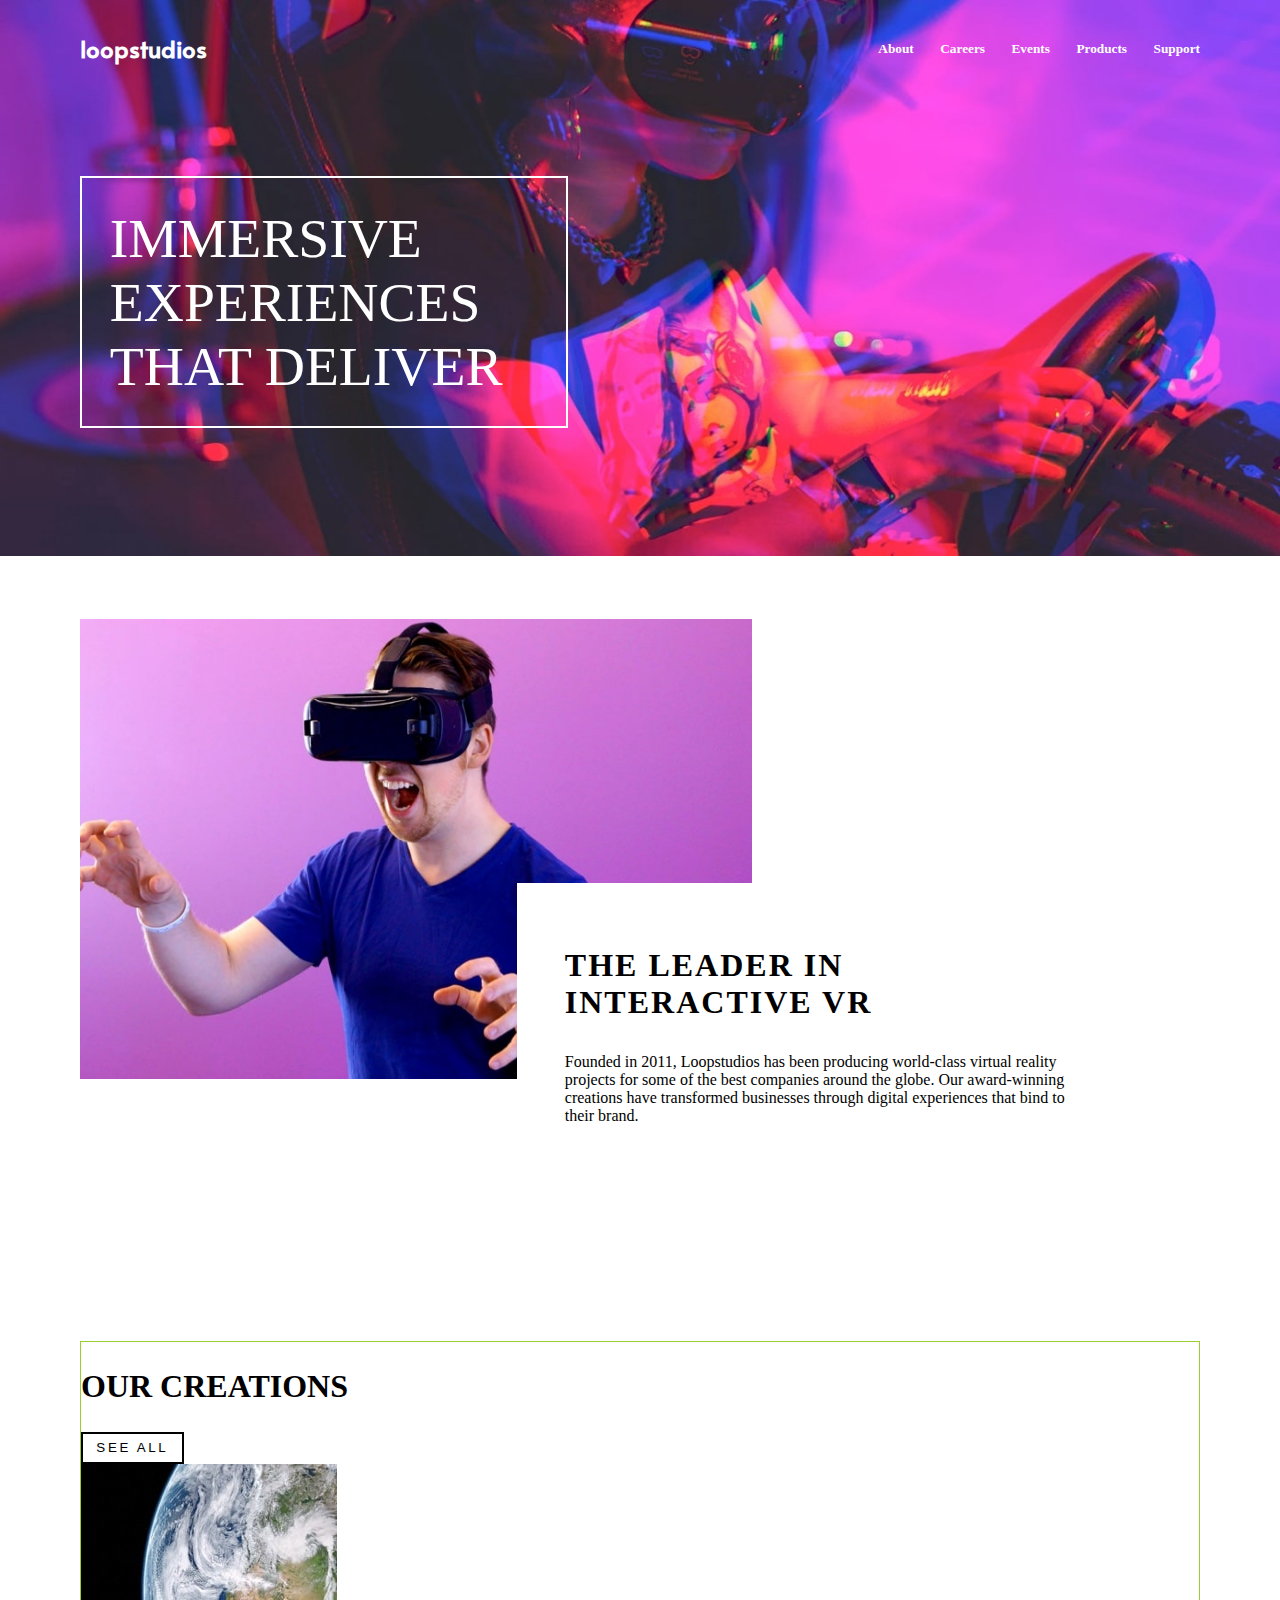
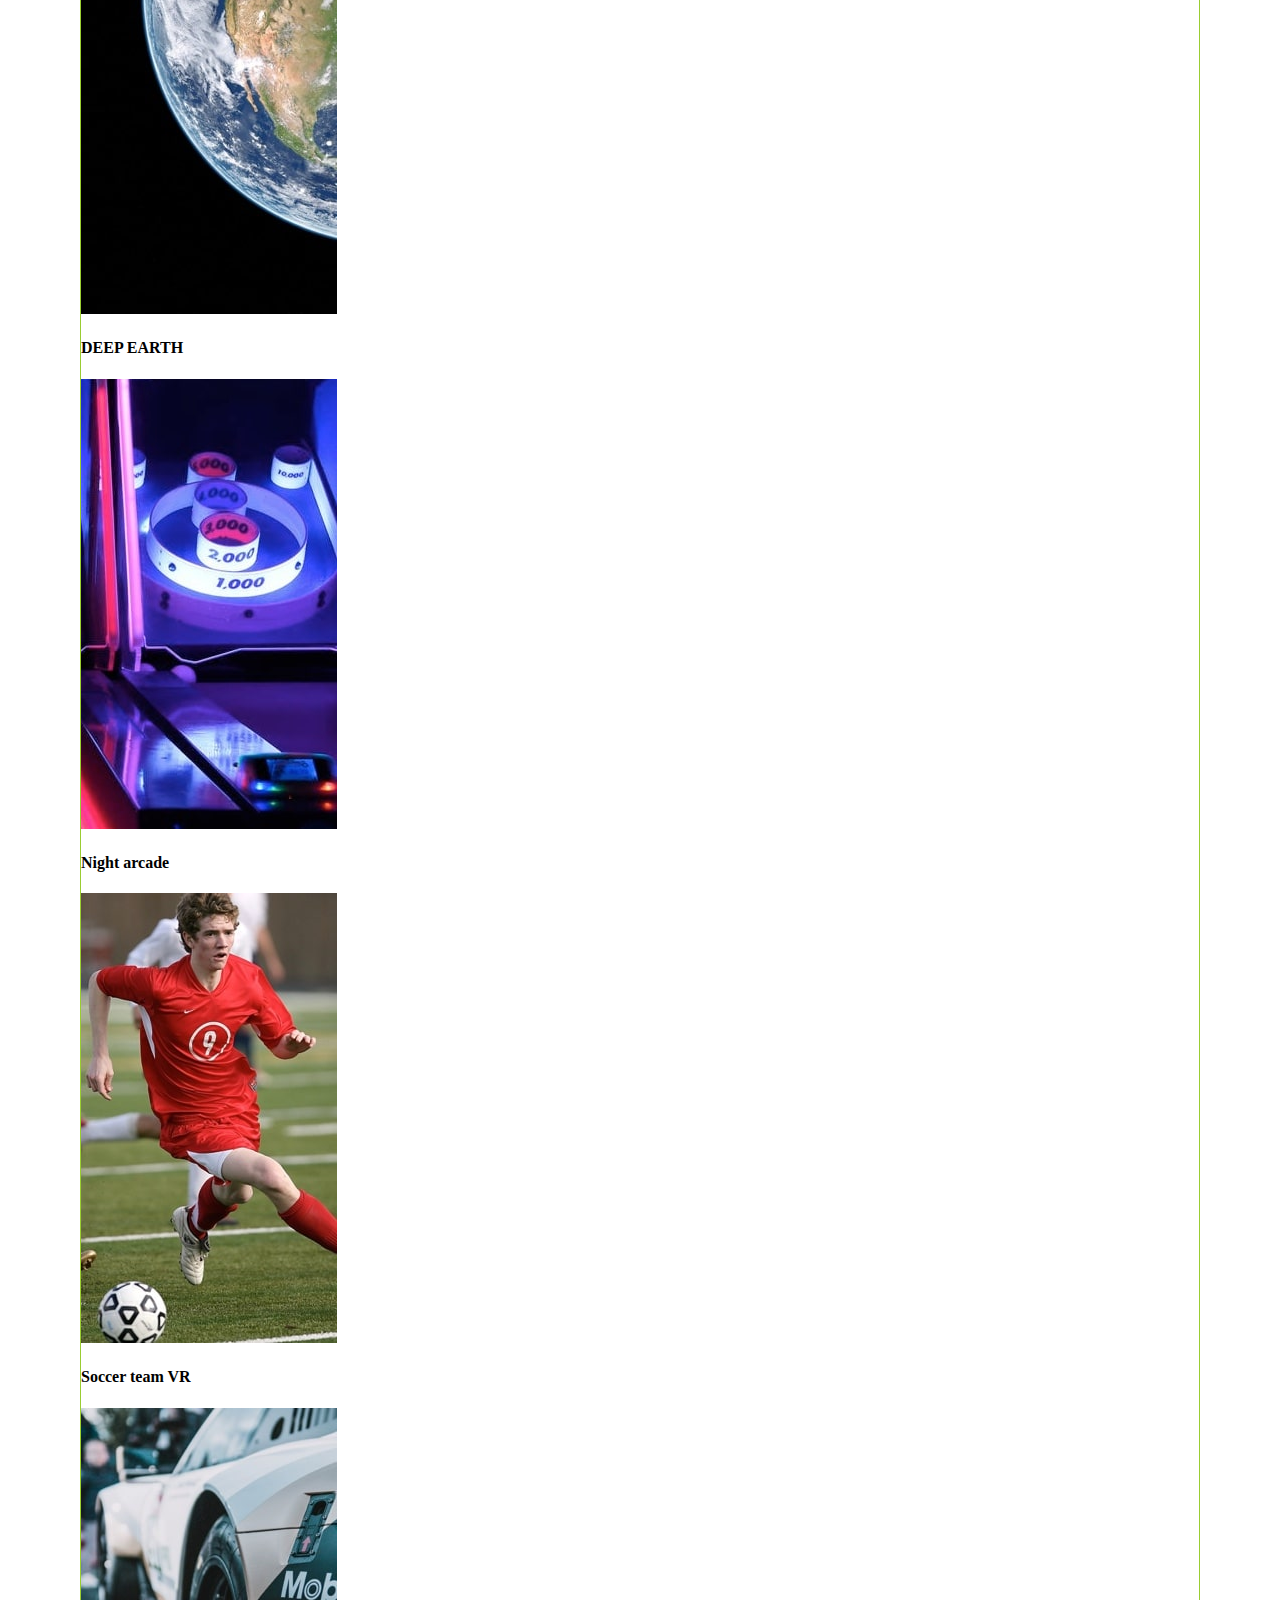
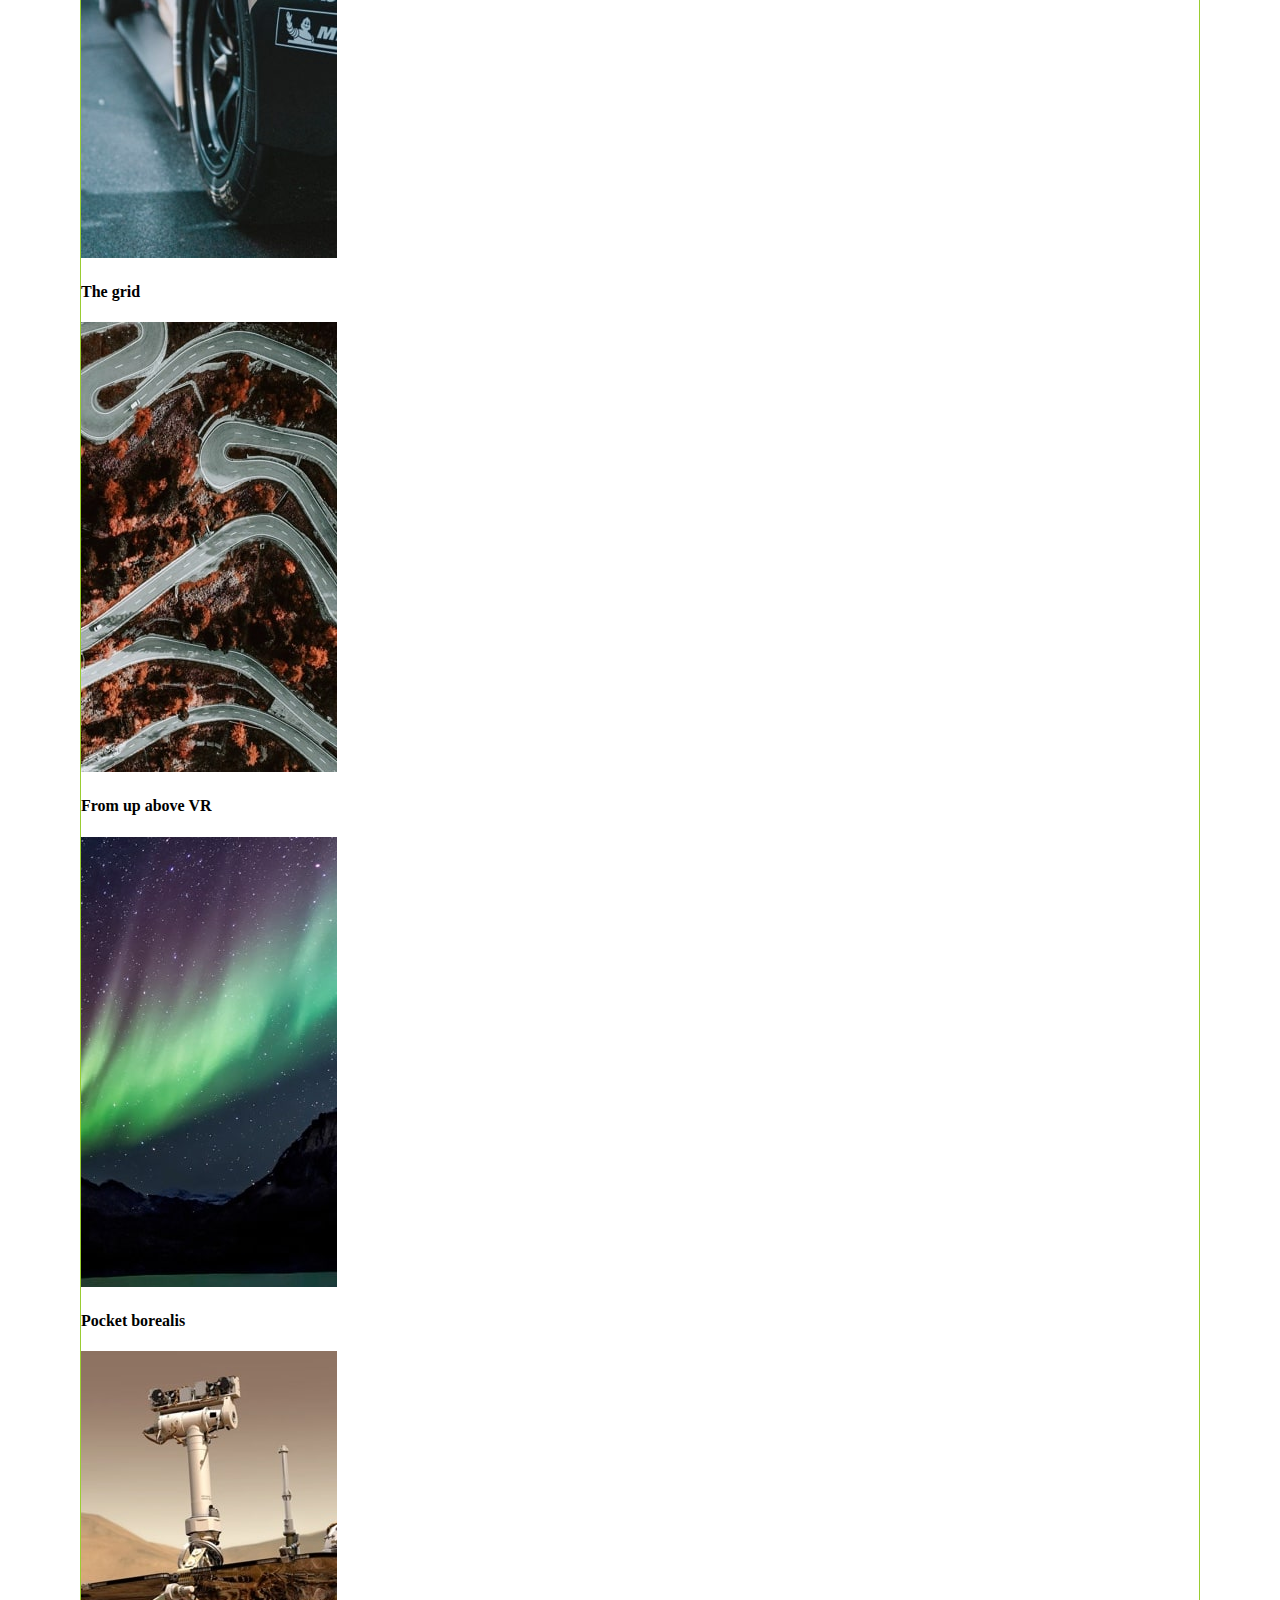
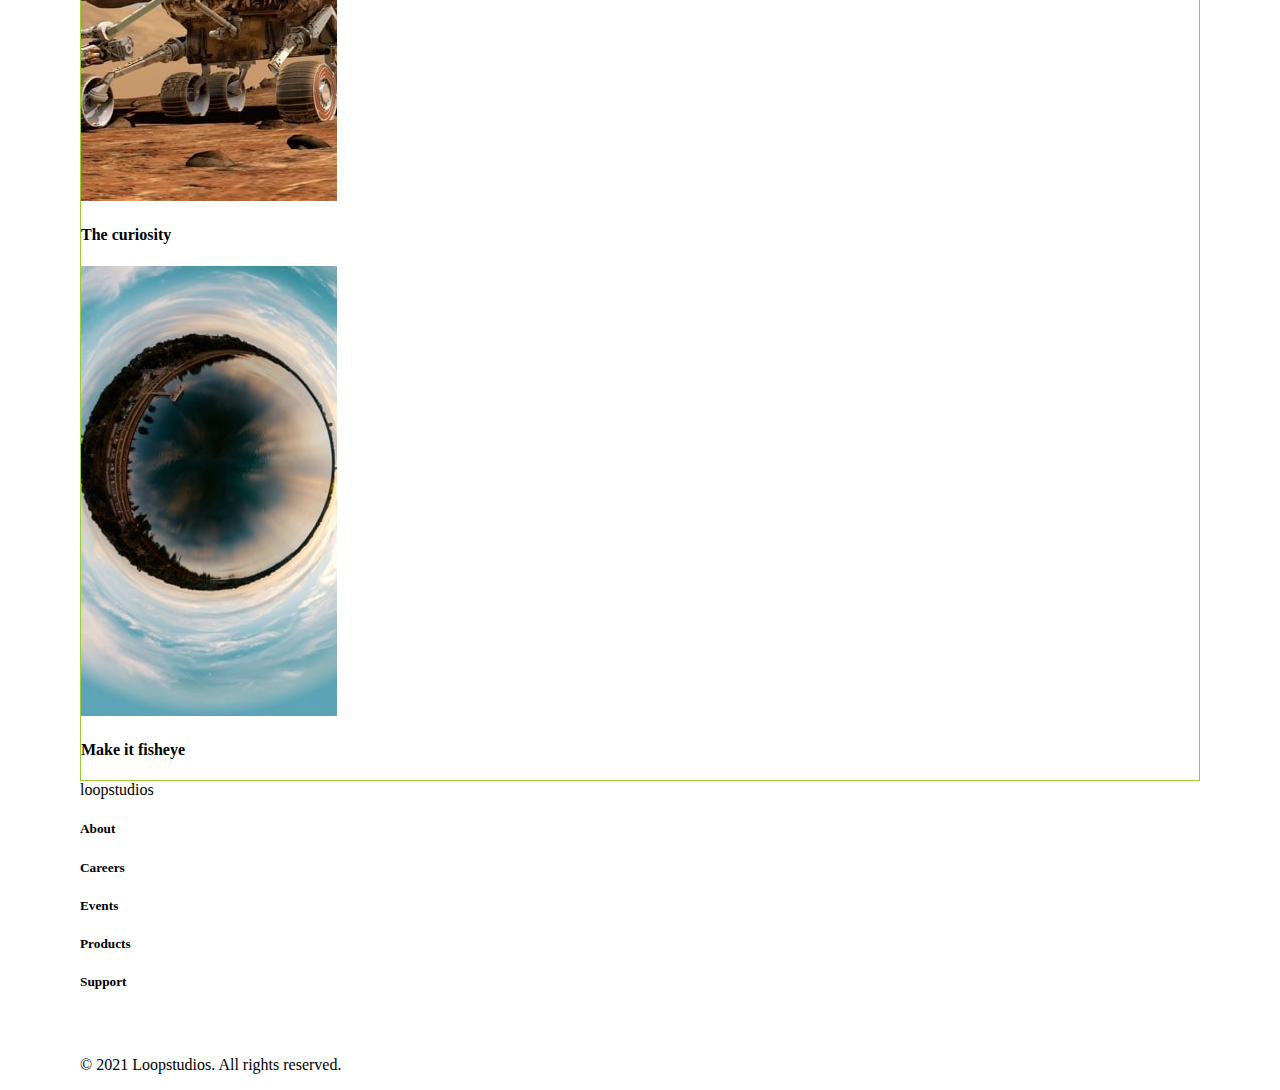
==== D-2/index.html @ 558ff018 "D-2 1.5h" ====
<!DOCTYPE html>
<html lang="en">
  <head>
    <meta charset="utf-8">
    <meta name="viewport" content="width=device-width, initial-scale=1.0">
    <link rel="icon" type="image/png" sizes="32x32" href="./images/favicon-32x32.png">
    <link rel="stylesheet" href="./css/style.css">
    <title>landing page</title>
  </head>
  <body>
    <header>
      <img class="img-0">
      <nav>
        <h2>loopstudios</h2>
        <div>
          <h5>About</h5>
          <h5>Careers</h5>
          <h5>Events</h5>
          <h5>Products</h5>
          <h5>Support</h5>
        </div>
        <button><svg xmlns="http://www.w3.org/2000/svg" class="h-6 w-6" fill="none" viewBox="0 0 24 24" stroke="currentColor">
          <path stroke-linecap="round" stroke-linejoin="round" stroke-width="2" d="M4 6h16M4 10h16M4 14h16M4 18h16" />
        </svg></button>
      </nav>
      <div class="square">IMMERSIVE EXPERIENCES THAT DELIVER</div>
    </header>
    <article>
      <div class="intro">
        <img>
        <div>
          <h3>THE LEADER IN INTERACTIVE VR</h3>
          <p>Founded in 2011, Loopstudios has been producing world-class virtual reality projects for some of the best companies around the globe. Our award-winning creations have transformed businesses through digital experiences that bind to their brand.</p>
        </div>
      </div>
      <div class="unit">
        <h2>OUR CREATIONS</h2>
        <button>SEE ALL</button>
        <div>
          <img class="img-1">
          <h4>DEEP EARTH</h4>
        </div>
        <div>
          <img class="img-2">
          <h4>Night arcade</h4>
        </div>
        <div>
          <img class="img-3">
          <h4>Soccer team VR</h4>
        </div>
        <div>
          <img class="img-4">
          <h4>The grid</h4>
        </div>
        <div>
          <img class="img-5">
          <h4>From up above VR</h4>
        </div>
        <div>
          <img class="img-6">
          <h4>Pocket borealis</h4>
        </div>
        <div>
          <img class="img-7">
          <h4>The curiosity</h4>
        </div>
        <div>
          <img class="img-8">
          <h4>Make it fisheye</h4>
        </div>
      </div>
    </section>
    <footer>
      <div>
        loopstudios
        <h5>About</h5>
        <h5>Careers</h5>
        <h5>Events</h5>
        <h5>Products</h5>
        <h5>Support</h5>
      </div>
      <div>
        <div>
          <img src="./images/icon-facebook.svg" alt="">
          <img src="./images/icon-twitter.svg" alt="">
          <img src="./images/icon-pinterest.svg" alt="">
          <img src="./images/icon-instagram.svg" alt="">
        </div>
        <p>© 2021 Loopstudios. All rights reserved.</p>
      </div>
    </footer>
  </body>
</html>
---- D-2/css/style.css ----
@import url("https://fonts.googleapis.com/css2?family=Alata&display=swap");
@import url("https://fonts.googleapis.com/css2?family=Josefin+Sans:wght@300&display=swap");
body {
  margin: 0;
}

header {
  color: white;
  font-family: "Josefin+Sans";
  padding: 2em 5em 0 5em;
}
@media (max-width: 375px) {
  header {
    padding: 1em;
  }
}
header .img-0 {
  content: url(../images/desktop/image-hero.jpg);
  position: absolute;
  top: 0;
  left: 0;
  z-index: -10;
  width: 100%;
  height: calc(300px + 20vw);
}
@media (max-width: 375px) {
  header .img-0 {
    content: url(../images/mobile/image-hero.jpg);
  }
}
header nav {
  display: flex;
  justify-content: space-between;
  align-items: center;
}
header nav h2 {
  margin: 0;
  font-family: "Alata";
}
header nav div {
  display: flex;
  padding: 0;
}
@media (max-width: 375px) {
  header nav div {
    visibility: hidden;
  }
}
header nav div h5 {
  margin: 0;
  margin-left: 2em;
}
header nav button {
  visibility: hidden;
  border: none;
  background: none;
  color: white;
  position: absolute;
  right: 80px;
  top: 35px;
}
@media (max-width: 375px) {
  header nav button {
    visibility: visible;
    right: 20px;
    top: 20px;
  }
}
header nav button svg {
  height: 30px;
  width: 30px;
}
header .square {
  border: white 2px solid;
  width: calc(300px + 10vw);
  font-size: calc(30px + 2vw);
  padding: 0.5em;
  margin: 2em 0;
}
@media (max-width: 375px) {
  header .square {
    width: 87%;
  }
}

article {
  padding: 5em;
  padding-bottom: 0;
}
article .intro img {
  content: url(../images/desktop/image-interactive.jpg);
  width: 60%;
  max-width: 800px;
}
article .intro div {
  position: relative;
  width: 45%;
  min-width: 300px;
  word-break: keep-all;
  top: -200px;
  left: 39%;
  padding: 2em 3em 0 3em;
  background: white;
}
article .intro div h3 {
  font-size: 2em;
  letter-spacing: 2px;
}
article .intro div p {
  font-size: 1em;
  margin-top: 0;
}
article .unit {
  border: yellowgreen 1px solid;
}
article .unit h2 {
  font-size: 2em;
}
article .unit button {
  border: black solid 2px;
  background: none;
  padding: 0.5em 1em;
  letter-spacing: 0.2em;
}
article .unit div .img-1 {
  content: url(../images/desktop/image-deep-earth.jpg);
}
article .unit div .img-2 {
  content: url(../images/desktop/image-night-arcade.jpg);
}
article .unit div .img-3 {
  content: url(../images/desktop/image-soccer-team.jpg);
}
article .unit div .img-4 {
  content: url(../images/desktop/image-grid.jpg);
}
article .unit div .img-5 {
  content: url(../images/desktop/image-from-above.jpg);
}
article .unit div .img-6 {
  content: url(../images/desktop/image-pocket-borealis.jpg);
}
article .unit div .img-7 {
  content: url(../images/desktop/image-curiosity.jpg);
}
article .unit div .img-8 {
  content: url(../images/desktop/image-fisheye.jpg);
}

/*# sourceMappingURL=style.css.map */
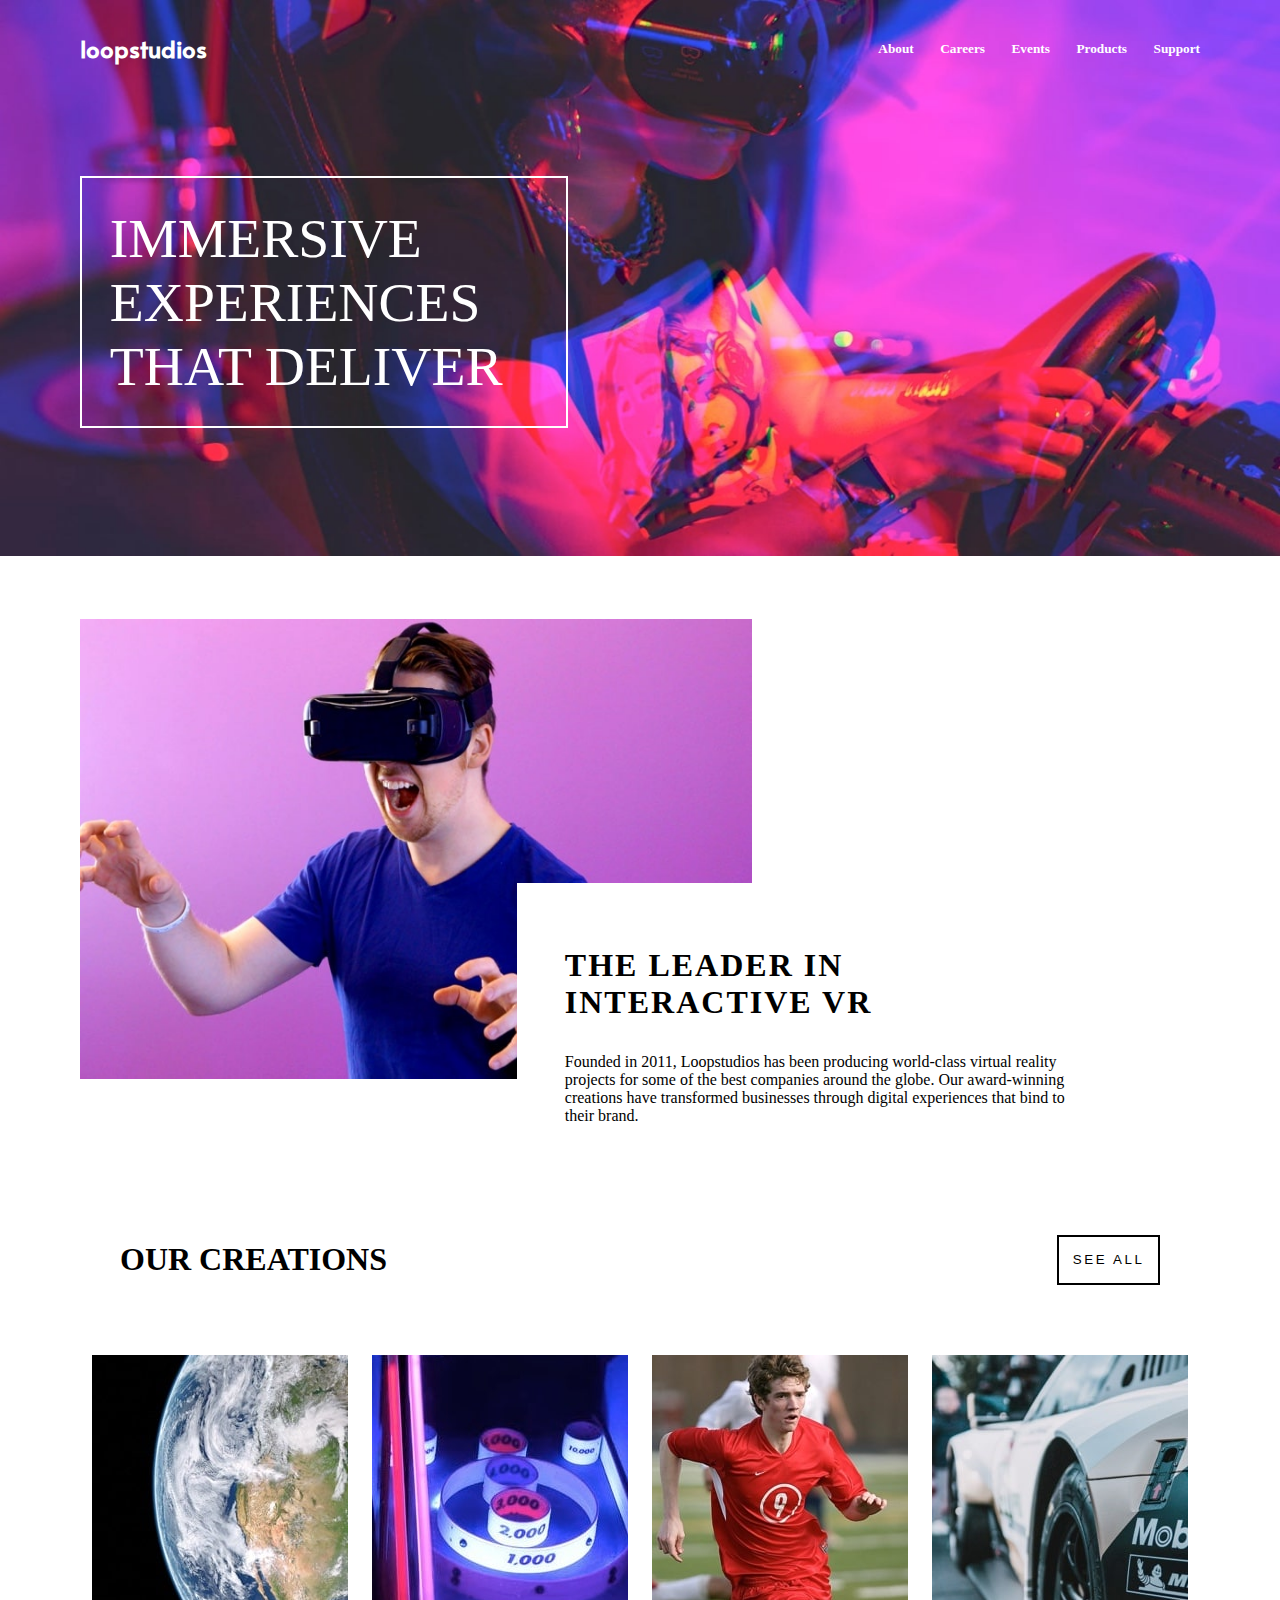
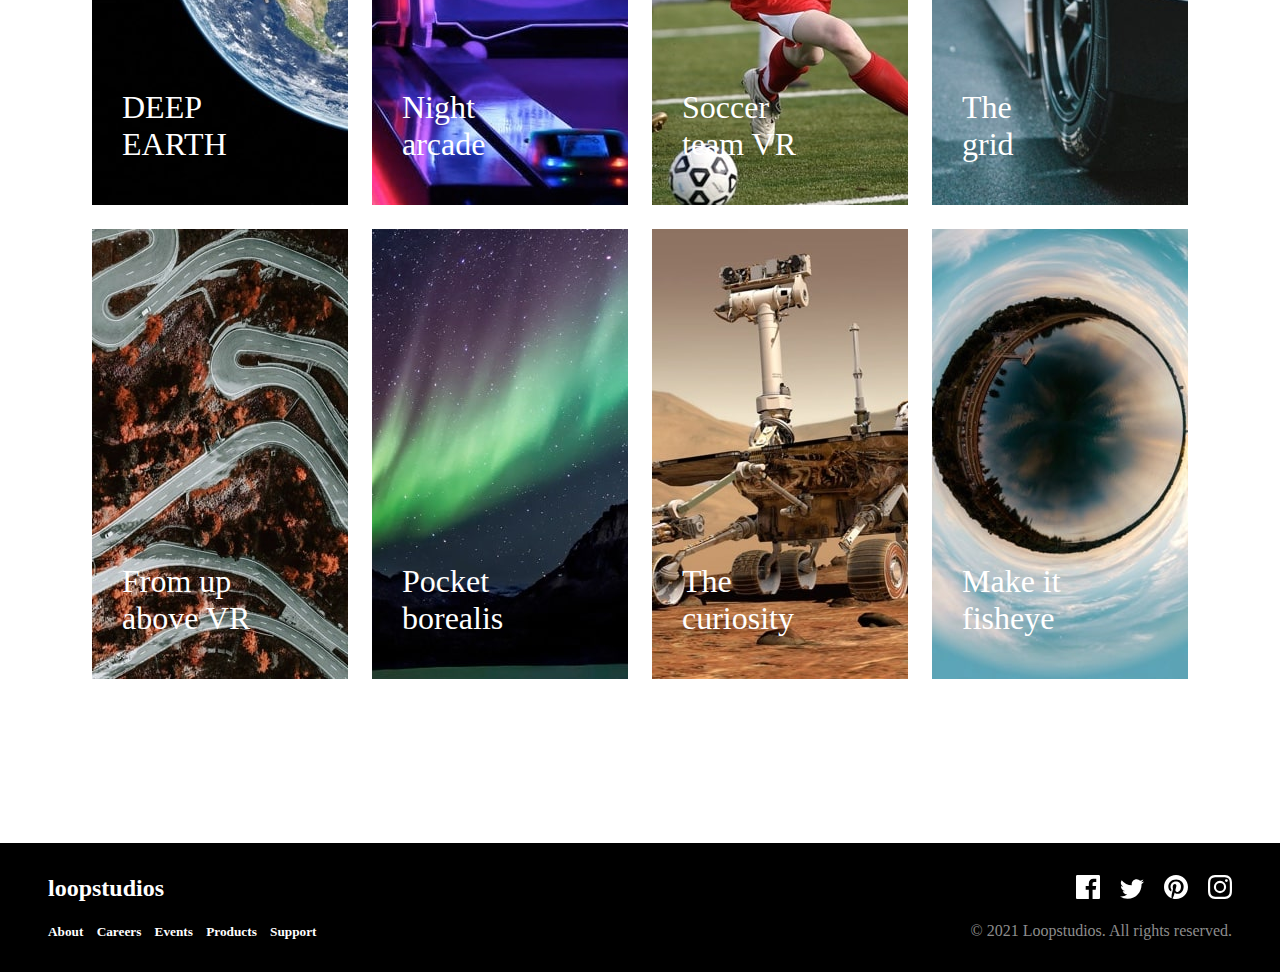
==== commit 03600867: "D-2" ====
--- a/D-2/index.html
+++ b/D-2/index.html
@@ -33,53 +33,61 @@
           <p>Founded in 2011, Loopstudios has been producing world-class virtual reality projects for some of the best companies around the globe. Our award-winning creations have transformed businesses through digital experiences that bind to their brand.</p>
         </div>
       </div>
-      <div class="unit">
-        <h2>OUR CREATIONS</h2>
-        <button>SEE ALL</button>
-        <div>
-          <img class="img-1">
-          <h4>DEEP EARTH</h4>
+      <div class="all_archive">
+        <div class="all_archive_title">
+          <h2>OUR CREATIONS</h2>
+          <button>SEE ALL</button>
         </div>
-        <div>
-          <img class="img-2">
-          <h4>Night arcade</h4>
+        <div class="archive">
+          <div>
+            <img class="img-1">
+            <h4>DEEP EARTH</h4>
+          </div>
+          <div>
+            <img class="img-2">
+            <h4>Night arcade</h4>
+          </div>
+          <div>
+            <img class="img-3">
+            <h4>Soccer team VR</h4>
+          </div>
+          <div class="archive-4">
+            <img class="img-4">
+            <h4>The grid</h4>
+          </div>
         </div>
-        <div>
-          <img class="img-3">
-          <h4>Soccer team VR</h4>
-        </div>
-        <div>
-          <img class="img-4">
-          <h4>The grid</h4>
-        </div>
-        <div>
-          <img class="img-5">
-          <h4>From up above VR</h4>
-        </div>
-        <div>
-          <img class="img-6">
-          <h4>Pocket borealis</h4>
-        </div>
-        <div>
-          <img class="img-7">
-          <h4>The curiosity</h4>
-        </div>
-        <div>
-          <img class="img-8">
-          <h4>Make it fisheye</h4>
+        <div class="archive">
+          <div class="archive-5">
+            <img class="img-5">
+            <h4>From up above VR</h4>
+          </div>
+          <div>
+            <img class="img-6">
+            <h4>Pocket borealis</h4>
+          </div>
+          <div>
+            <img class="img-7">
+            <h4>The curiosity</h4>
+          </div>
+          <div>
+            <img class="img-8">
+            <h4>Make it fisheye</h4>
+          </div>
         </div>
       </div>
-    </section>
+    </article>
     <footer>
-      <div>
-        loopstudios
-        <h5>About</h5>
-        <h5>Careers</h5>
-        <h5>Events</h5>
-        <h5>Products</h5>
-        <h5>Support</h5>
+      <div class="link">
+        <h2>loopstudios</h2>
+        <div>
+          <h5>About</h5>
+          <h5>Careers</h5>
+          <h5>Events</h5>
+          <h5>Products</h5>
+          <h5>Support</h5>
+        </div>
       </div>
-      <div>
+      <div class="icon">
         <div>
           <img src="./images/icon-facebook.svg" alt="">
           <img src="./images/icon-twitter.svg" alt="">
--- a/D-2/css/style.css
+++ b/D-2/css/style.css
@@ -87,10 +87,21 @@
   padding: 5em;
   padding-bottom: 0;
 }
+@media (max-width: 375px) {
+  article {
+    padding: 1em;
+  }
+}
 article .intro img {
   content: url(../images/desktop/image-interactive.jpg);
   width: 60%;
   max-width: 800px;
+}
+@media (max-width: 375px) {
+  article .intro img {
+    content: url(../images/mobile/image-interactive.jpg);
+    width: 100%;
+  }
 }
 article .intro div {
   position: relative;
@@ -102,6 +113,14 @@
   padding: 2em 3em 0 3em;
   background: white;
 }
+@media (max-width: 375px) {
+  article .intro div {
+    position: static;
+    width: 90%;
+    padding: 1em;
+    text-align: center;
+  }
+}
 article .intro div h3 {
   font-size: 2em;
   letter-spacing: 2px;
@@ -110,41 +129,195 @@
   font-size: 1em;
   margin-top: 0;
 }
-article .unit {
-  border: yellowgreen 1px solid;
-}
-article .unit h2 {
+article .all_archive {
+  position: relative;
+  top: -150px;
+}
+@media (max-width: 375px) {
+  article .all_archive {
+    position: static;
+  }
+}
+article .all_archive .all_archive_title {
+  display: flex;
+  justify-content: space-between;
+  margin: 2.5em;
+}
+article .all_archive .all_archive_title h2 {
   font-size: 2em;
 }
-article .unit button {
+article .all_archive .all_archive_title button {
   border: black solid 2px;
   background: none;
   padding: 0.5em 1em;
   letter-spacing: 0.2em;
-}
-article .unit div .img-1 {
+  height: 50px;
+  align-self: center;
+}
+article .all_archive .all_archive_title button:hover {
+  background: black;
+  color: white;
+}
+@media (max-width: 375px) {
+  article .all_archive .all_archive_title button {
+    visibility: hidden;
+    position: absolute;
+  }
+}
+article .all_archive .archive {
+  display: flex;
+  justify-content: space-around;
+}
+@media (max-width: 375px) {
+  article .all_archive .archive {
+    display: flex;
+    flex-flow: column;
+  }
+}
+article .all_archive .archive div:hover h4 {
+  color: black;
+}
+article .all_archive .archive div h4 {
+  position: relative;
+  top: -130px;
+  left: 40px;
+  height: 0;
+  width: 130px;
+  margin: 0;
+  font-size: 2em;
+  font-family: "Josefin+Sans";
+  color: white;
+  font-weight: 300;
+}
+article .all_archive .archive div img {
+  margin: 10px;
+}
+@media (max-width: 375px) {
+  article .all_archive .archive div img {
+    width: 95%;
+  }
+}
+article .all_archive .archive div .img-1 {
   content: url(../images/desktop/image-deep-earth.jpg);
 }
-article .unit div .img-2 {
+@media (max-width: 375px) {
+  article .all_archive .archive div .img-1 {
+    content: url(../images/mobile/image-deep-earth.jpg);
+  }
+}
+article .all_archive .archive div .img-2 {
   content: url(../images/desktop/image-night-arcade.jpg);
 }
-article .unit div .img-3 {
+@media (max-width: 375px) {
+  article .all_archive .archive div .img-2 {
+    content: url(../images/mobile/image-night-arcade.jpg);
+  }
+}
+article .all_archive .archive div .img-3 {
   content: url(../images/desktop/image-soccer-team.jpg);
 }
-article .unit div .img-4 {
+@media (max-width: 375px) {
+  article .all_archive .archive div .img-3 {
+    content: url(../images/mobile/image-soccer-team.jpg);
+  }
+}
+article .all_archive .archive div .img-4 {
   content: url(../images/desktop/image-grid.jpg);
 }
-article .unit div .img-5 {
+@media (max-width: 375px) {
+  article .all_archive .archive div .img-4 {
+    content: url(../images/mobile/image-grid.jpg);
+  }
+}
+article .all_archive .archive div .img-5 {
   content: url(../images/desktop/image-from-above.jpg);
 }
-article .unit div .img-6 {
+@media (max-width: 375px) {
+  article .all_archive .archive div .img-5 {
+    content: url(../images/mobile/image-from-above.jpg);
+  }
+}
+article .all_archive .archive div .img-6 {
   content: url(../images/desktop/image-pocket-borealis.jpg);
 }
-article .unit div .img-7 {
+@media (max-width: 375px) {
+  article .all_archive .archive div .img-6 {
+    content: url(../images/mobile/image-pocket-borealis.jpg);
+  }
+}
+article .all_archive .archive div .img-7 {
   content: url(../images/desktop/image-curiosity.jpg);
 }
-article .unit div .img-8 {
+@media (max-width: 375px) {
+  article .all_archive .archive div .img-7 {
+    content: url(../images/mobile/image-curiosity.jpg);
+  }
+}
+article .all_archive .archive div .img-8 {
   content: url(../images/desktop/image-fisheye.jpg);
+}
+@media (max-width: 375px) {
+  article .all_archive .archive div .img-8 {
+    content: url(../images/mobile/image-fisheye.jpg);
+  }
+}
+article .all_archive .archive .archive-4 h4 {
+  width: 100px;
+}
+article .all_archive .archive .archive-5 h4 {
+  width: 140px;
+}
+
+footer {
+  padding: 2em 3em;
+  background: black;
+  color: white;
+  display: flex;
+  justify-content: space-between;
+}
+footer p {
+  margin: 0;
+}
+footer .link h2 {
+  margin: 0;
+}
+footer .link div {
+  display: flex;
+}
+footer .link div h5 {
+  margin-right: 1em;
+  margin-bottom: 0;
+}
+footer .icon {
+  display: flex;
+  flex-flow: column;
+  justify-content: space-between;
+  align-items: flex-end;
+  color: #8c8c8c;
+}
+footer .icon div img {
+  margin-left: 1em;
+}
+@media (max-width: 375px) {
+  footer {
+    display: flex;
+    flex-flow: column;
+    align-items: center;
+  }
+  footer .link div {
+    display: flex;
+    flex-flow: column;
+    align-items: center;
+  }
+  footer .icon {
+    align-items: center;
+  }
+  footer .icon div {
+    margin: 20px 20px 20px 0;
+  }
+  footer .icon p {
+    text-align: center;
+  }
 }
 
 /*# sourceMappingURL=style.css.map */
